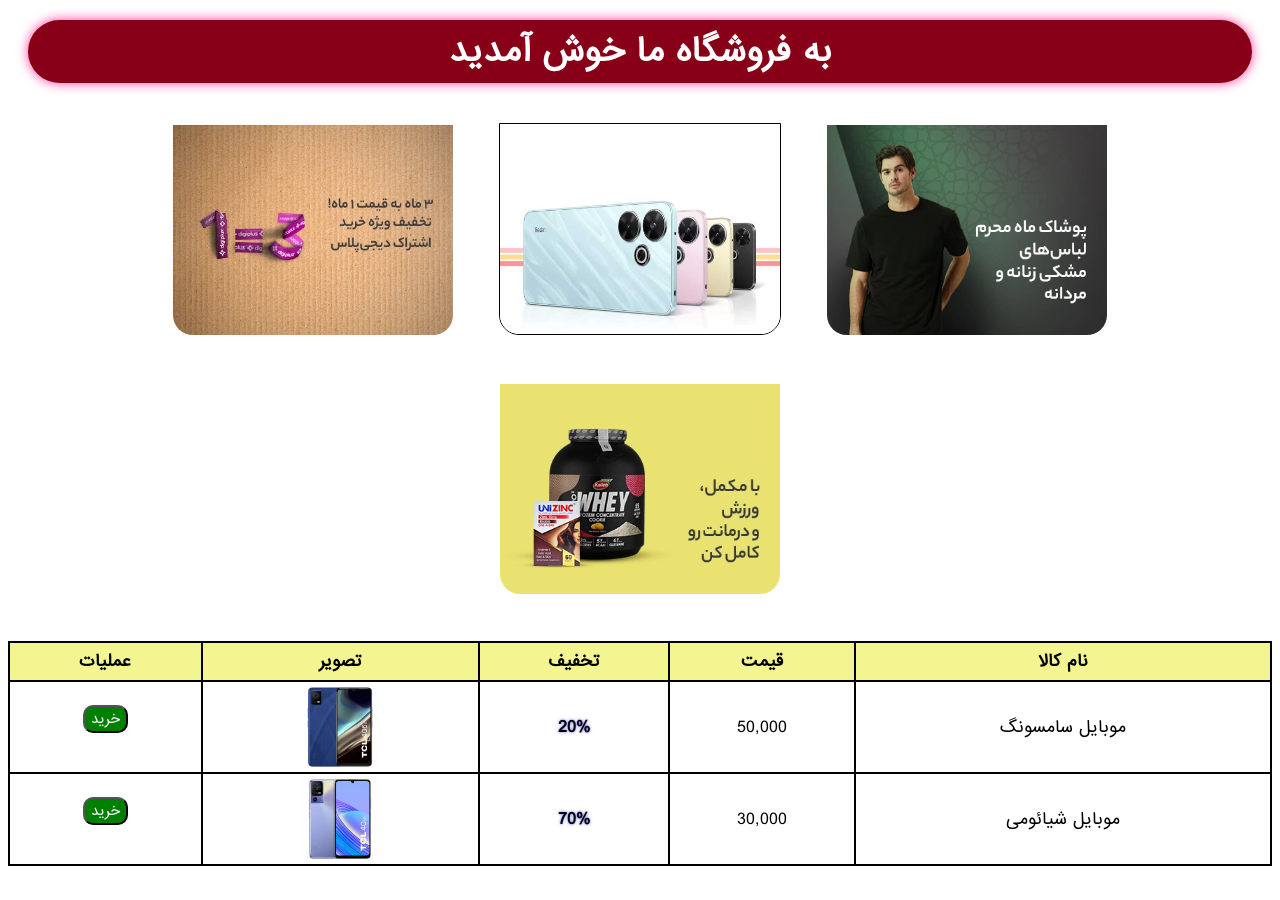
==== index.html @ 097b496c "Add files via upload" ====
<html lang="en">
<head>
    <meta charset="UTF-8">
    <meta name="viewport" content="width=device-width, initial-scale=1.0">
    <title>weblog</title>
    <link rel="stylesheet" href="./style.css">
</head>
<body>
    <h1>به فروشگاه ما خوش آمدید</h1>
    <img src="./images/digi1..webp" class="img" alt="">
    <img src="./images/digi2.jpg" class="img_" alt="">
    <img src="./images/digi3.webp" class="img" alt="">
    <img src="./images/digi4.webp" class="img" alt=""><br><br>
    <table>
        <tr class="table_r">
            <th>نام کالا</th>
            <th>قیمت</th>
            <th>تخفیف</th>
            <th>تصویر</th>
            <th>عملیات</th>
        </tr>
        <tr>
            <td>موبایل سامسونگ</td>
            <td>50,000</td>
            <td class="persent">20%</td>
            <td><img class="img_table" src="./images/gidi5.webp" alt=""></td>
            <td>
                <form target="_blank" action="https://www.digikala.com/product/dkp-14075970/%DA%AF%D9%88%D8%B4%DB%8C-%D9%85%D9%88%D8%A8%D8%A7%DB%8C%D9%84-%D8%AA%DB%8C-%D8%B3%DB%8C-%D8%A7%D9%84-%D9%85%D8%AF%D9%84-406s-%D8%AF%D9%88-%D8%B3%DB%8C%D9%85-%DA%A9%D8%A7%D8%B1%D8%AA-%D8%B8%D8%B1%D9%81%DB%8C%D8%AA-64-%DA%AF%DB%8C%DA%AF%D8%A7%D8%A8%D8%A7%DB%8C%D8%AA-%D9%88-%D8%B1%D9%85-4-%DA%AF%DB%8C%DA%AF%D8%A7%D8%A8%D8%A7%DB%8C%D8%AA/">
                    <input class="submit" type="submit" value="خرید" id="">
                </form>
            </td>
        </tr>
        <tr>
            <td>موبایل شیائومی</td>
            <td>30,000</td>
            <td class="persent">70%</td>
            <td><img class="img_table" src="./images/digi6.webp" alt=""></td>
            <td>
                <form target="_blank" action="https://www.digikala.com/product/dkp-12842881/%DA%AF%D9%88%D8%B4%DB%8C-%D9%85%D9%88%D8%A8%D8%A7%DB%8C%D9%84-%D8%AA%DB%8C-%D8%B3%DB%8C-%D8%A7%D9%84-%D9%85%D8%AF%D9%84-40-se-%D8%AF%D9%88-%D8%B3%DB%8C%D9%85-%DA%A9%D8%A7%D8%B1%D8%AA-%D8%B8%D8%B1%D9%81%DB%8C%D8%AA-256-%DA%AF%DB%8C%DA%AF%D8%A7%D8%A8%D8%A7%DB%8C%D8%AA-%D9%88-%D8%B1%D9%85-6-%DA%AF%DB%8C%DA%AF%D8%A7%D8%A8%D8%A7%DB%8C%D8%AA/">
                    <input class="submit" type="submit" value="خرید" id="">
                </form>
            </td>
        </tr>
    </table>
</body>
</html>
---- style.css ----
@font-face {
    font-family: iransans;
    src: url("Persian font/iransans/IRANSans-web.woff");
}
*{
    font-family: iransans;
    direction: rtl;
    text-align: center;
}
h1{
    text-align: center;
    color: white;
    background-color: rgb(136, 0, 23);
    border-radius: 50px;
    -webkit-border-radius: 50px;
    -moz-border-radius: 50px;
    -ms-border-radius: 50px;
    -o-border-radius: 50px;
    padding: 5px;
    margin: 20px;
    box-shadow: 0px 0px 12px rgb(255, 58, 157);
}
.img{
    margin: 20px;
    width: 280px;
    border-radius: 0 0 20px 20px;
    -webkit-border-radius: 0 0 20px 20px;
    -moz-border-radius: 0 0 20px 20px;
    -ms-border-radius: 0 0 20px 20px;
    -o-border-radius: 0 0 20px 20px;
}
.img_{
    margin: 20px;
    height: 210px;
    width: 280px;
    border: 1px solid black;
    border-radius: 0 0 20px 20px;
    -webkit-border-radius: 0 0 20px 20px;
    -moz-border-radius: 0 0 20px 20px;
    -ms-border-radius: 0 0 20px 20px;
    -o-border-radius: 0 0 20px 20px;
}
table{
    margin: 0px auto;
    border: 2px solid black;
    border-collapse: collapse;
    width: 100%;
}
th{
    border: 2px solid black;
    padding: 5px;
}
td{
    border: 2px solid black;
    padding: 5px;
}
.img_table{
    width: 80px;
}
.persent{
    font-weight: bolder;
    text-shadow: 0px 0px 3px rgb(89, 89, 248);
}
.submit{
    color: white;
    background-color: green;
    border-radius: 10px;
    -webkit-border-radius: 10px;
    -moz-border-radius: 10px;
    -ms-border-radius: 10px;
    -o-border-radius: 10px;
}
.table_r{
    background-color: rgb(243, 245, 144);
}
body{
    overflow-x: scroll;
}
input:hover{
    box-shadow: 0 0 10px rgb(2, 99, 2);
    border-radius: 10px;
    transform: scale(1.1);
    -webkit-transform: scale(1.1);
    -moz-transform: scale(1.1);
    -ms-transform: scale(1.1);
    -o-transform: scale(1.1);
}
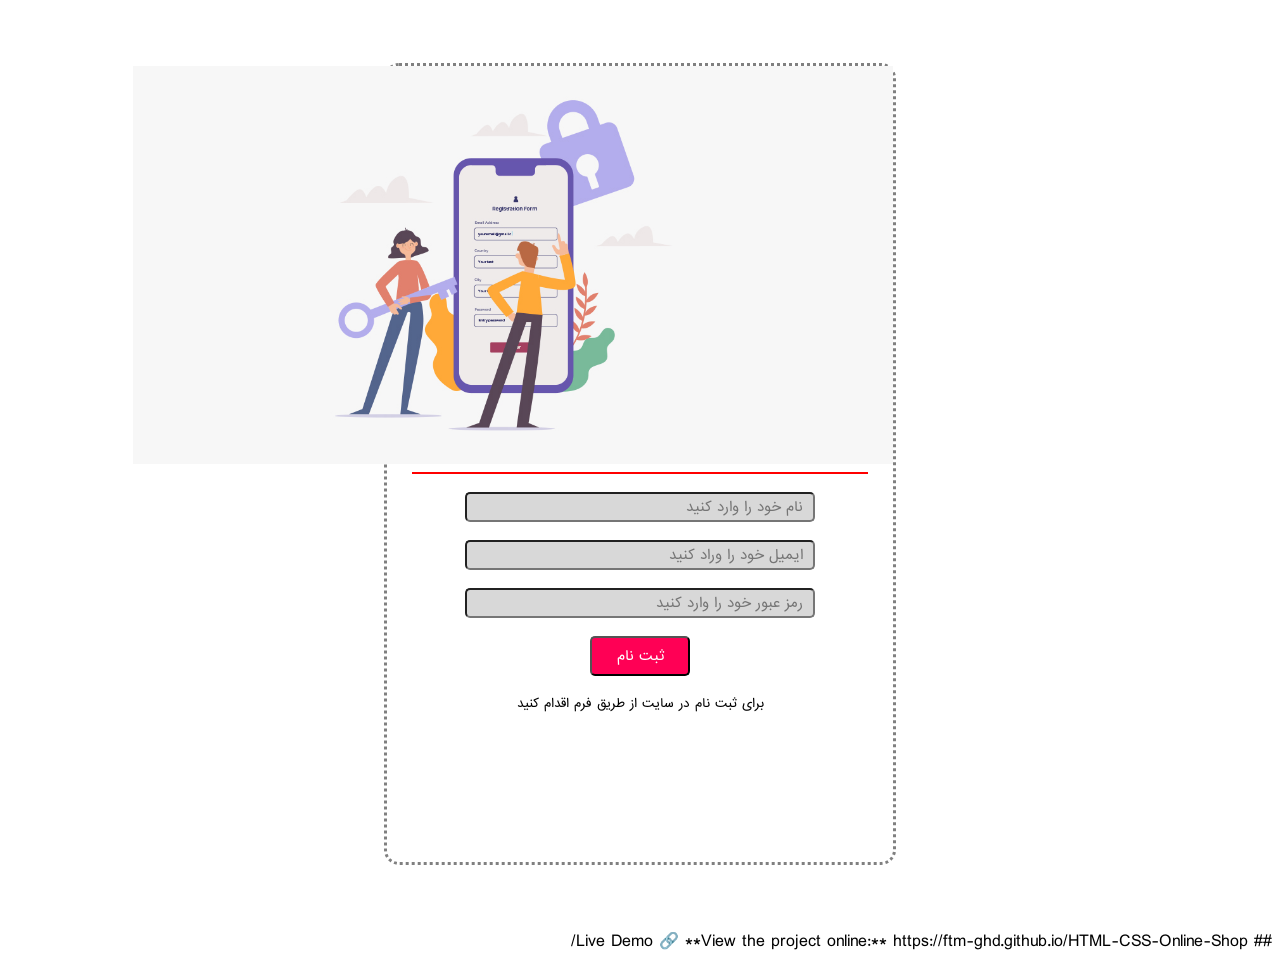
==== commit 4e5e5c38: "Add files via upload" ====
--- a/index.html
+++ b/index.html
@@ -1,46 +1,29 @@
-<html lang="en">
+<html lang="en" dir="rtl">
 <head>
     <meta charset="UTF-8">
     <meta name="viewport" content="width=device-width, initial-scale=1.0">
-    <title>weblog</title>
+    <title>Registration Form</title>
     <link rel="stylesheet" href="./style.css">
 </head>
 <body>
-    <h1>به فروشگاه ما خوش آمدید</h1>
-    <img src="./images/digi1..webp" class="img" alt="">
-    <img src="./images/digi2.jpg" class="img_" alt="">
-    <img src="./images/digi3.webp" class="img" alt="">
-    <img src="./images/digi4.webp" class="img" alt=""><br><br>
-    <table>
-        <tr class="table_r">
-            <th>نام کالا</th>
-            <th>قیمت</th>
-            <th>تخفیف</th>
-            <th>تصویر</th>
-            <th>عملیات</th>
-        </tr>
-        <tr>
-            <td>موبایل سامسونگ</td>
-            <td>50,000</td>
-            <td class="persent">20%</td>
-            <td><img class="img_table" src="./images/gidi5.webp" alt=""></td>
-            <td>
-                <form target="_blank" action="https://www.digikala.com/product/dkp-14075970/%DA%AF%D9%88%D8%B4%DB%8C-%D9%85%D9%88%D8%A8%D8%A7%DB%8C%D9%84-%D8%AA%DB%8C-%D8%B3%DB%8C-%D8%A7%D9%84-%D9%85%D8%AF%D9%84-406s-%D8%AF%D9%88-%D8%B3%DB%8C%D9%85-%DA%A9%D8%A7%D8%B1%D8%AA-%D8%B8%D8%B1%D9%81%DB%8C%D8%AA-64-%DA%AF%DB%8C%DA%AF%D8%A7%D8%A8%D8%A7%DB%8C%D8%AA-%D9%88-%D8%B1%D9%85-4-%DA%AF%DB%8C%DA%AF%D8%A7%D8%A8%D8%A7%DB%8C%D8%AA/">
-                    <input class="submit" type="submit" value="خرید" id="">
-                </form>
-            </td>
-        </tr>
-        <tr>
-            <td>موبایل شیائومی</td>
-            <td>30,000</td>
-            <td class="persent">70%</td>
-            <td><img class="img_table" src="./images/digi6.webp" alt=""></td>
-            <td>
-                <form target="_blank" action="https://www.digikala.com/product/dkp-12842881/%DA%AF%D9%88%D8%B4%DB%8C-%D9%85%D9%88%D8%A8%D8%A7%DB%8C%D9%84-%D8%AA%DB%8C-%D8%B3%DB%8C-%D8%A7%D9%84-%D9%85%D8%AF%D9%84-40-se-%D8%AF%D9%88-%D8%B3%DB%8C%D9%85-%DA%A9%D8%A7%D8%B1%D8%AA-%D8%B8%D8%B1%D9%81%DB%8C%D8%AA-256-%DA%AF%DB%8C%DA%AF%D8%A7%D8%A8%D8%A7%DB%8C%D8%AA-%D9%88-%D8%B1%D9%85-6-%DA%AF%DB%8C%DA%AF%D8%A7%D8%A8%D8%A7%DB%8C%D8%AA/">
-                    <input class="submit" type="submit" value="خرید" id="">
-                </form>
-            </td>
-        </tr>
-    </table>
+    <div class="main">
+        <img src="./images/registration form.jpg" alt=""><hr>
+        <form action="">
+            <input class="inp" type="text" placeholder="نام خود را وارد کنید">
+            <input class="inp" type="email" placeholder="ایمیل خود را وراد کنید">
+            <input class="inp" type="password" placeholder="رمز عبور خود را وارد کنید">
+            <input class="submit" type="submit" value="ثبت نام">
+        </form>
+        <p>برای ثبت نام در سایت از طریق فرم اقدام کنید</p>
+    </div>
 </body>
-</html>+</html>
+
+
+
+
+## Live Demo
+
+🔗 **View the project online:**
+
+https://ftm-ghd.github.io/HTML-CSS-Online-Shop/
--- a/style.css
+++ b/style.css
@@ -1,88 +1,74 @@
 @font-face {
-    font-family: iransans;
+    font-family: "iransans";
     src: url("Persian font/iransans/IRANSans-web.woff");
 }
 *{
-    font-family: iransans;
-    direction: rtl;
-    text-align: center;
+    font-family: "iransans";
 }
-h1{
-    text-align: center;
-    color: white;
-    background-color: rgb(136, 0, 23);
-    border-radius: 50px;
-    -webkit-border-radius: 50px;
-    -moz-border-radius: 50px;
-    -ms-border-radius: 50px;
-    -o-border-radius: 50px;
-    padding: 5px;
-    margin: 20px;
-    box-shadow: 0px 0px 12px rgb(255, 58, 157);
+.main{
+    width: 40%;
+    height: 90%;
+    margin:5% auto;
+    border: 3px dotted gray;
+    border-radius: 15px;
+    -webkit-border-radius: 15px;
+    -moz-border-radius: 15px;
+    -ms-border-radius: 15px;
+    -o-border-radius: 15px;
 }
-.img{
-    margin: 20px;
-    width: 280px;
-    border-radius: 0 0 20px 20px;
-    -webkit-border-radius: 0 0 20px 20px;
-    -moz-border-radius: 0 0 20px 20px;
-    -ms-border-radius: 0 0 20px 20px;
-    -o-border-radius: 0 0 20px 20px;
+img{
+    height: 50%;
+    display: block;
+    margin: 0 auto;
 }
-.img_{
-    margin: 20px;
-    height: 210px;
-    width: 280px;
-    border: 1px solid black;
-    border-radius: 0 0 20px 20px;
-    -webkit-border-radius: 0 0 20px 20px;
-    -moz-border-radius: 0 0 20px 20px;
-    -ms-border-radius: 0 0 20px 20px;
-    -o-border-radius: 0 0 20px 20px;
+hr{
+    width: 90%;
+    border: none;
+    height: 2px;
+    background-color: red;
 }
-table{
-    margin: 0px auto;
-    border: 2px solid black;
-    border-collapse: collapse;
-    width: 100%;
-}
-th{
-    border: 2px solid black;
-    padding: 5px;
-}
-td{
-    border: 2px solid black;
-    padding: 5px;
-}
-.img_table{
-    width: 80px;
-}
-.persent{
-    font-weight: bolder;
-    text-shadow: 0px 0px 3px rgb(89, 89, 248);
+.inp{
+    display: block;
+    height: 30px;
+    width: 350px;
+    margin: 18px  auto;
+    padding-right: 10px ;
+    background-color: rgb(216, 216, 216);
+    border-radius: 5px;
+    -webkit-border-radius: 5px;
+    -moz-border-radius: 5px;
+    -ms-border-radius: 5px;
+    -o-border-radius: 5px;
 }
 .submit{
+    display: block;
+    height: 40x;
+    width: 100px;
+    margin: 18px  auto;
+    padding: 7px;
     color: white;
-    background-color: green;
-    border-radius: 10px;
-    -webkit-border-radius: 10px;
-    -moz-border-radius: 10px;
-    -ms-border-radius: 10px;
-    -o-border-radius: 10px;
+    background-color: rgb(255, 0, 85);
+    border-radius: 5px;
+    -webkit-border-radius: 5px;
+    -moz-border-radius: 5px;
+    -ms-border-radius: 5px;
+    -o-border-radius: 5px;
 }
-.table_r{
-    background-color: rgb(243, 245, 144);
+.inp:focus{
+    border: 1px solid rgb(255, 0, 85);
+    outline: 1px solid rgb(255, 0, 85);
+    transition: 1s;
+    -webkit-transition: 1s;
+    -moz-transition: 1s;
+    -ms-transition: 1s;
+    -o-transition: 1s;
 }
-body{
-    overflow-x: scroll;
+.submit:hover{
+    background-color: rgb(255, 195, 195);
+    color: rgb(0, 0, 0);
+    border-color: rgb(255, 0, 85)red;
 }
-input:hover{
-    box-shadow: 0 0 10px rgb(2, 99, 2);
-    border-radius: 10px;
-    transform: scale(1.1);
-    -webkit-transform: scale(1.1);
-    -moz-transform: scale(1.1);
-    -ms-transform: scale(1.1);
-    -o-transform: scale(1.1);
-}
-
+p{
+    text-align: center;
+    font-size: 12px;
+}
